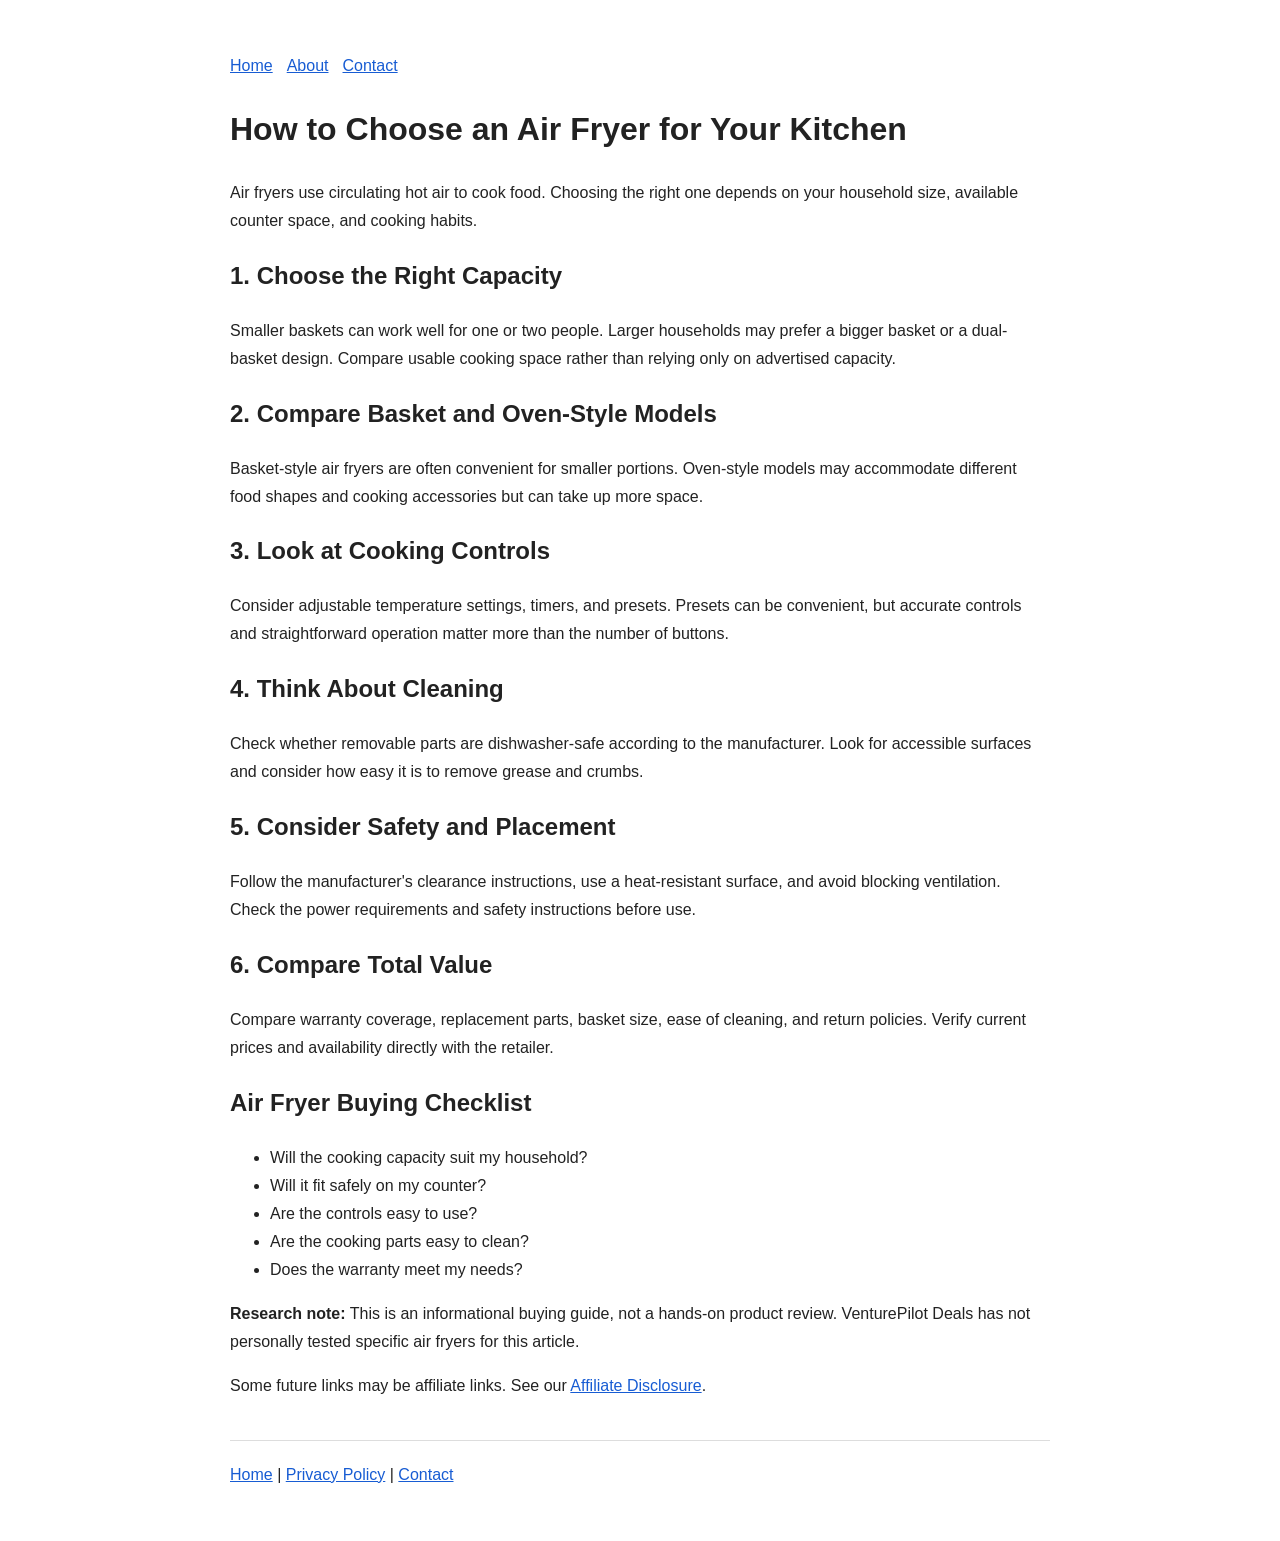
==== air-fryer-buying-guide.html @ 7a914500 "Add air fryer buying guide HTML file This guide provides essential tips for selecting an air fryer b" ====
<!DOCTYPE html>
<html lang="en">
<head>
<meta charset="UTF-8">
<meta name="viewport" content="width=device-width, initial-scale=1">
<meta name="description" content="Learn how to choose an air fryer based on capacity, cooking features, cleaning, kitchen space, and safety.">
<title>How to Choose an Air Fryer | VenturePilot Deals</title>
<style>
body{font-family:Arial,sans-serif;max-width:820px;margin:32px auto;padding:20px;line-height:1.75;color:#222}
a{color:#175cd3}nav a{margin-right:14px}
footer{margin-top:40px;padding-top:20px;border-top:1px solid #ddd}
</style>
</head>
<body>
<nav><a href="index.html">Home</a><a href="about.html">About</a><a href="contact.html">Contact</a></nav>
<main>
<h1>How to Choose an Air Fryer for Your Kitchen</h1>
<p>Air fryers use circulating hot air to cook food. Choosing the right one depends on your household size, available counter space, and cooking habits.</p>
<h2>1. Choose the Right Capacity</h2>
<p>Smaller baskets can work well for one or two people. Larger households may prefer a bigger basket or a dual-basket design. Compare usable cooking space rather than relying only on advertised capacity.</p>
<h2>2. Compare Basket and Oven-Style Models</h2>
<p>Basket-style air fryers are often convenient for smaller portions. Oven-style models may accommodate different food shapes and cooking accessories but can take up more space.</p>
<h2>3. Look at Cooking Controls</h2>
<p>Consider adjustable temperature settings, timers, and presets. Presets can be convenient, but accurate controls and straightforward operation matter more than the number of buttons.</p>
<h2>4. Think About Cleaning</h2>
<p>Check whether removable parts are dishwasher-safe according to the manufacturer. Look for accessible surfaces and consider how easy it is to remove grease and crumbs.</p>
<h2>5. Consider Safety and Placement</h2>
<p>Follow the manufacturer's clearance instructions, use a heat-resistant surface, and avoid blocking ventilation. Check the power requirements and safety instructions before use.</p>
<h2>6. Compare Total Value</h2>
<p>Compare warranty coverage, replacement parts, basket size, ease of cleaning, and return policies. Verify current prices and availability directly with the retailer.</p>
<h2>Air Fryer Buying Checklist</h2>
<ul>
<li>Will the cooking capacity suit my household?</li>
<li>Will it fit safely on my counter?</li>
<li>Are the controls easy to use?</li>
<li>Are the cooking parts easy to clean?</li>
<li>Does the warranty meet my needs?</li>
</ul>
<p><strong>Research note:</strong> This is an informational buying guide, not a hands-on product review. VenturePilot Deals has not personally tested specific air fryers for this article.</p>
<p>Some future links may be affiliate links. See our <a href="disclosure.html">Affiliate Disclosure</a>.</p>
</main>
<footer><a href="index.html">Home</a> | <a href="privacy.html">Privacy Policy</a> | <a href="contact.html">Contact</a></footer>
</body>
</html>
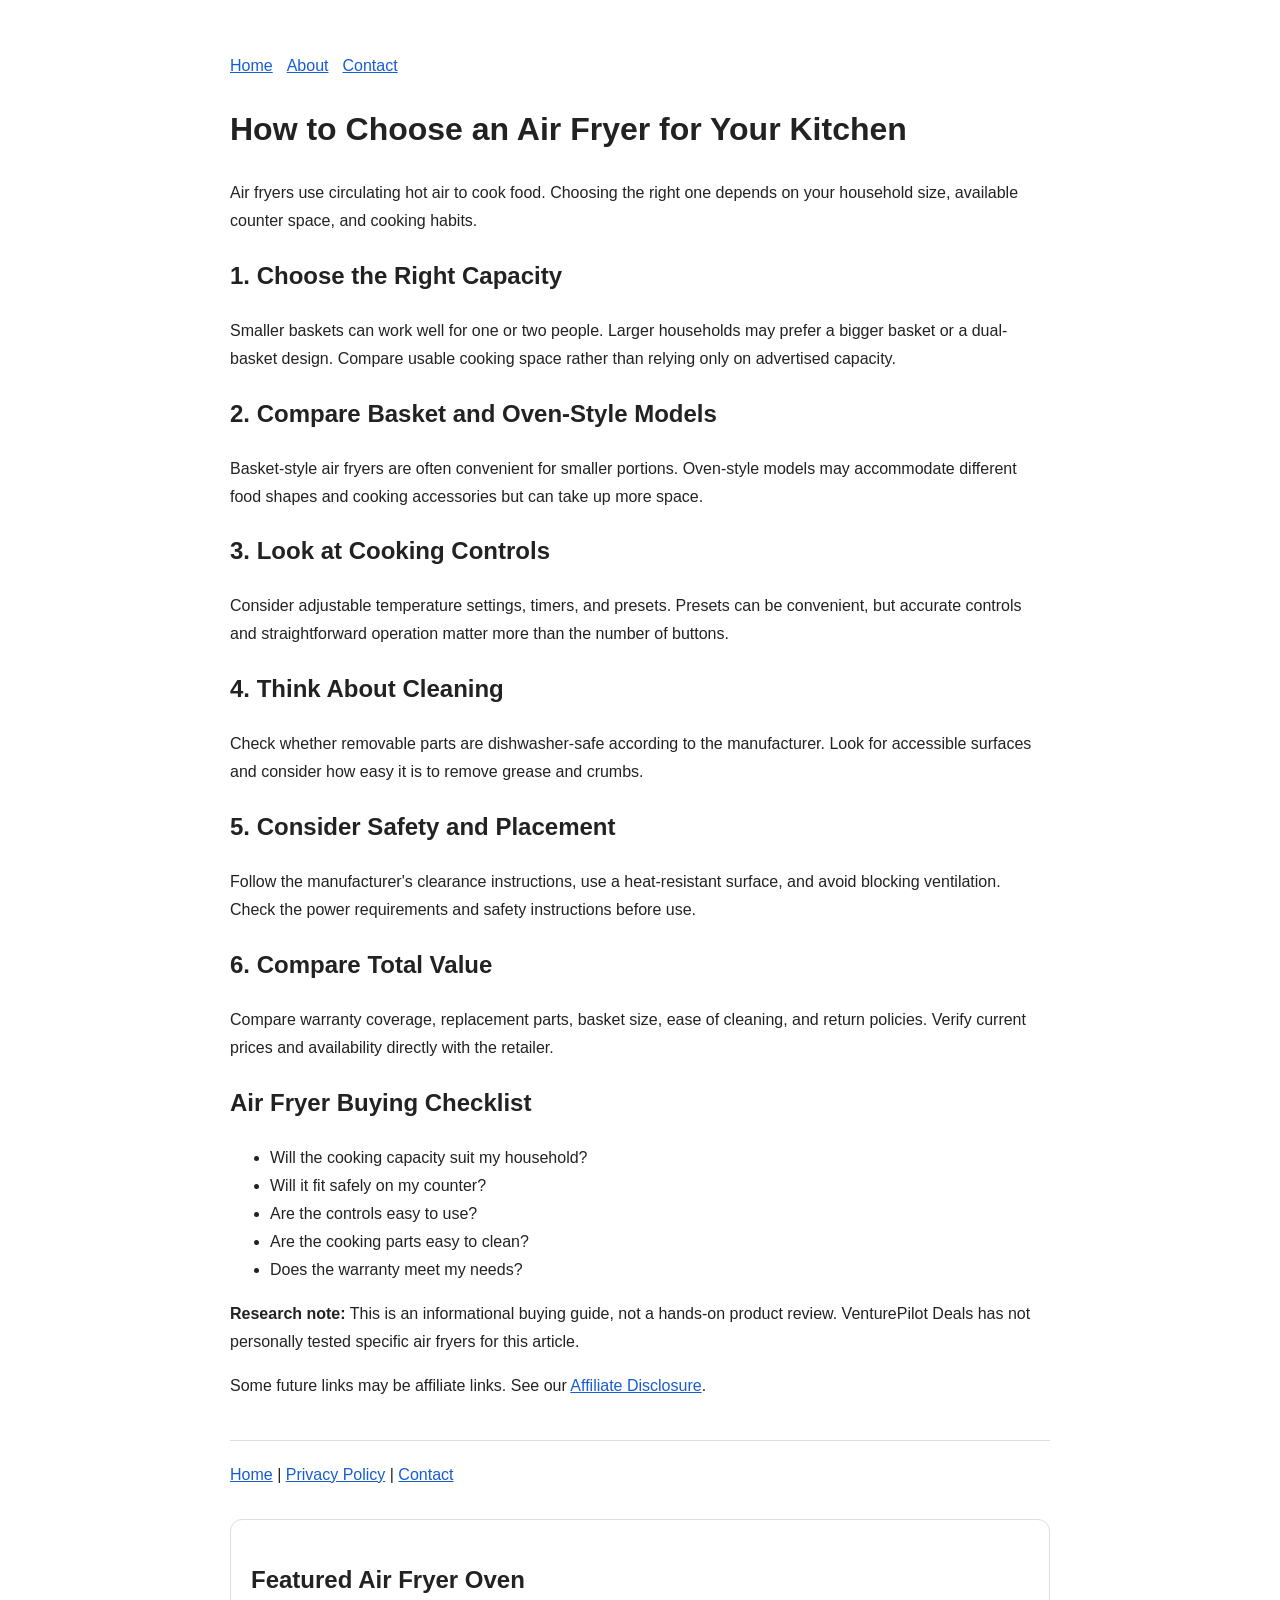
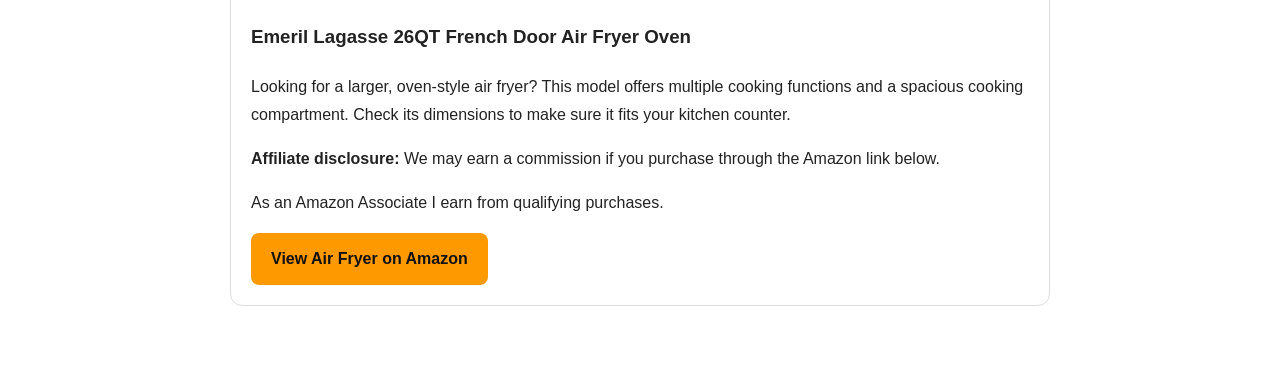
==== commit 94dd3801: "Add featured air fryer section with affiliate link Added a section for a featured air fryer oven wit" ====
--- a/air-fryer-buying-guide.html
+++ b/air-fryer-buying-guide.html
@@ -40,5 +40,37 @@
 <p>Some future links may be affiliate links. See our <a href="disclosure.html">Affiliate Disclosure</a>.</p>
 </main>
 <footer><a href="index.html">Home</a> | <a href="privacy.html">Privacy Policy</a> | <a href="contact.html">Contact</a></footer>
+
+<section style="margin:30px 0;padding:20px;border:1px solid #ddd;border-radius:12px;">
+  <h2>Featured Air Fryer Oven</h2>
+
+  <h3>Emeril Lagasse 26QT French Door Air Fryer Oven</h3>
+
+  <p>
+    Looking for a larger, oven-style air fryer?
+    This model offers multiple cooking functions
+    and a spacious cooking compartment.
+    Check its dimensions to make sure it fits
+    your kitchen counter.
+  </p>
+
+  <p>
+    <strong>Affiliate disclosure:</strong>
+    We may earn a commission if you purchase
+    through the Amazon link below.
+  </p>
+
+  <p>
+    As an Amazon Associate I earn from qualifying purchases.
+  </p>
+
+  <a href="https://link.amazon/B0f8oUiNa"
+     target="_blank"
+     rel="sponsored noopener noreferrer"
+     style="display:inline-block;background:#ff9900;color:#111;padding:12px 20px;border-radius:8px;text-decoration:none;font-weight:bold;">
+    View Air Fryer on Amazon
+  </a>
+</section>
+  
 </body>
 </html>
